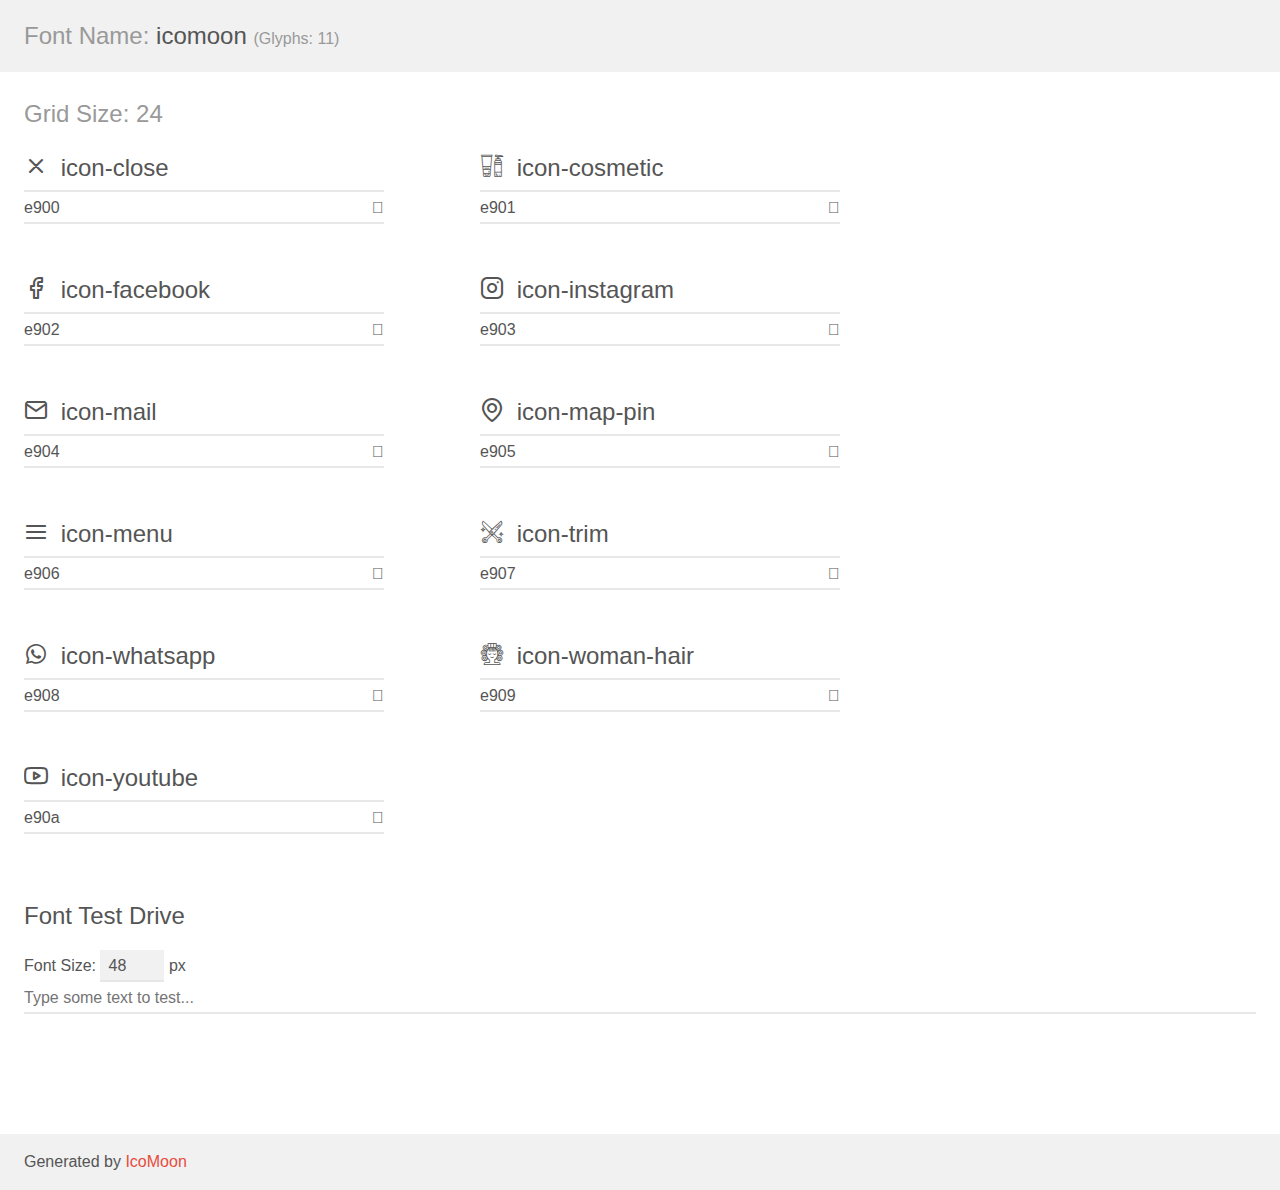
==== assets/fonts/demo.html @ 9321d77c "Novo Commit" ====
<!doctype html>
<html>
<head>
    <meta charset="utf-8">
    <title>IcoMoon Demo</title>
    <meta name="description" content="An Icon Font Generated By IcoMoon.io">
    <meta name="viewport" content="width=device-width, initial-scale=1">
    <link rel="stylesheet" href="demo-files/demo.css">
    <link rel="stylesheet" href="style.css"></head>
<body>
    <div class="bgc1 clearfix">
        <h1 class="mhmm mvm"><span class="fgc1">Font Name:</span> icomoon <small class="fgc1">(Glyphs:&nbsp;11)</small></h1>
    </div>
    <div class="clearfix mhl ptl">
        <h1 class="mvm mtn fgc1">Grid Size: 24</h1>
        <div class="glyph fs1">
            <div class="clearfix bshadow0 pbs">
                <span class="icon-close"></span>
                <span class="mls"> icon-close</span>
            </div>
            <fieldset class="fs0 size1of1 clearfix hidden-false">
                <input type="text" readonly value="e900" class="unit size1of2" />
                <input type="text" maxlength="1" readonly value="&#xe900;" class="unitRight size1of2 talign-right" />
            </fieldset>
            <div class="fs0 bshadow0 clearfix hidden-true">
                <span class="unit pvs fgc1">liga: </span>
                <input type="text" readonly value="" class="liga unitRight" />
            </div>
        </div>
        <div class="glyph fs1">
            <div class="clearfix bshadow0 pbs">
                <span class="icon-cosmetic"></span>
                <span class="mls"> icon-cosmetic</span>
            </div>
            <fieldset class="fs0 size1of1 clearfix hidden-false">
                <input type="text" readonly value="e901" class="unit size1of2" />
                <input type="text" maxlength="1" readonly value="&#xe901;" class="unitRight size1of2 talign-right" />
            </fieldset>
            <div class="fs0 bshadow0 clearfix hidden-true">
                <span class="unit pvs fgc1">liga: </span>
                <input type="text" readonly value="" class="liga unitRight" />
            </div>
        </div>
        <div class="glyph fs1">
            <div class="clearfix bshadow0 pbs">
                <span class="icon-facebook"></span>
                <span class="mls"> icon-facebook</span>
            </div>
            <fieldset class="fs0 size1of1 clearfix hidden-false">
                <input type="text" readonly value="e902" class="unit size1of2" />
                <input type="text" maxlength="1" readonly value="&#xe902;" class="unitRight size1of2 talign-right" />
            </fieldset>
            <div class="fs0 bshadow0 clearfix hidden-true">
                <span class="unit pvs fgc1">liga: </span>
                <input type="text" readonly value="" class="liga unitRight" />
            </div>
        </div>
        <div class="glyph fs1">
            <div class="clearfix bshadow0 pbs">
                <span class="icon-instagram"></span>
                <span class="mls"> icon-instagram</span>
            </div>
            <fieldset class="fs0 size1of1 clearfix hidden-false">
                <input type="text" readonly value="e903" class="unit size1of2" />
                <input type="text" maxlength="1" readonly value="&#xe903;" class="unitRight size1of2 talign-right" />
            </fieldset>
            <div class="fs0 bshadow0 clearfix hidden-true">
                <span class="unit pvs fgc1">liga: </span>
                <input type="text" readonly value="" class="liga unitRight" />
            </div>
        </div>
        <div class="glyph fs1">
            <div class="clearfix bshadow0 pbs">
                <span class="icon-mail"></span>
                <span class="mls"> icon-mail</span>
            </div>
            <fieldset class="fs0 size1of1 clearfix hidden-false">
                <input type="text" readonly value="e904" class="unit size1of2" />
                <input type="text" maxlength="1" readonly value="&#xe904;" class="unitRight size1of2 talign-right" />
            </fieldset>
            <div class="fs0 bshadow0 clearfix hidden-true">
                <span class="unit pvs fgc1">liga: </span>
                <input type="text" readonly value="" class="liga unitRight" />
            </div>
        </div>
        <div class="glyph fs1">
            <div class="clearfix bshadow0 pbs">
                <span class="icon-map-pin"></span>
                <span class="mls"> icon-map-pin</span>
            </div>
            <fieldset class="fs0 size1of1 clearfix hidden-false">
                <input type="text" readonly value="e905" class="unit size1of2" />
                <input type="text" maxlength="1" readonly value="&#xe905;" class="unitRight size1of2 talign-right" />
            </fieldset>
            <div class="fs0 bshadow0 clearfix hidden-true">
                <span class="unit pvs fgc1">liga: </span>
                <input type="text" readonly value="" class="liga unitRight" />
            </div>
        </div>
        <div class="glyph fs1">
            <div class="clearfix bshadow0 pbs">
                <span class="icon-menu"></span>
                <span class="mls"> icon-menu</span>
            </div>
            <fieldset class="fs0 size1of1 clearfix hidden-false">
                <input type="text" readonly value="e906" class="unit size1of2" />
                <input type="text" maxlength="1" readonly value="&#xe906;" class="unitRight size1of2 talign-right" />
            </fieldset>
            <div class="fs0 bshadow0 clearfix hidden-true">
                <span class="unit pvs fgc1">liga: </span>
                <input type="text" readonly value="" class="liga unitRight" />
            </div>
        </div>
        <div class="glyph fs1">
            <div class="clearfix bshadow0 pbs">
                <span class="icon-trim"></span>
                <span class="mls"> icon-trim</span>
            </div>
            <fieldset class="fs0 size1of1 clearfix hidden-false">
                <input type="text" readonly value="e907" class="unit size1of2" />
                <input type="text" maxlength="1" readonly value="&#xe907;" class="unitRight size1of2 talign-right" />
            </fieldset>
            <div class="fs0 bshadow0 clearfix hidden-true">
                <span class="unit pvs fgc1">liga: </span>
                <input type="text" readonly value="" class="liga unitRight" />
            </div>
        </div>
        <div class="glyph fs1">
            <div class="clearfix bshadow0 pbs">
                <span class="icon-whatsapp"></span>
                <span class="mls"> icon-whatsapp</span>
            </div>
            <fieldset class="fs0 size1of1 clearfix hidden-false">
                <input type="text" readonly value="e908" class="unit size1of2" />
                <input type="text" maxlength="1" readonly value="&#xe908;" class="unitRight size1of2 talign-right" />
            </fieldset>
            <div class="fs0 bshadow0 clearfix hidden-true">
                <span class="unit pvs fgc1">liga: </span>
                <input type="text" readonly value="" class="liga unitRight" />
            </div>
        </div>
        <div class="glyph fs1">
            <div class="clearfix bshadow0 pbs">
                <span class="icon-woman-hair"></span>
                <span class="mls"> icon-woman-hair</span>
            </div>
            <fieldset class="fs0 size1of1 clearfix hidden-false">
                <input type="text" readonly value="e909" class="unit size1of2" />
                <input type="text" maxlength="1" readonly value="&#xe909;" class="unitRight size1of2 talign-right" />
            </fieldset>
            <div class="fs0 bshadow0 clearfix hidden-true">
                <span class="unit pvs fgc1">liga: </span>
                <input type="text" readonly value="" class="liga unitRight" />
            </div>
        </div>
        <div class="glyph fs1">
            <div class="clearfix bshadow0 pbs">
                <span class="icon-youtube"></span>
                <span class="mls"> icon-youtube</span>
            </div>
            <fieldset class="fs0 size1of1 clearfix hidden-false">
                <input type="text" readonly value="e90a" class="unit size1of2" />
                <input type="text" maxlength="1" readonly value="&#xe90a;" class="unitRight size1of2 talign-right" />
            </fieldset>
            <div class="fs0 bshadow0 clearfix hidden-true">
                <span class="unit pvs fgc1">liga: </span>
                <input type="text" readonly value="" class="liga unitRight" />
            </div>
        </div>
    </div>

    <!--[if gt IE 8]><!-->
    <div class="mhl clearfix mbl">
        <h1>Font Test Drive</h1>
        <label>
            Font Size: <input id="fontSize" type="number" class="textbox0 mbm"
            min="8" value="48" />
            px
        </label>
        <input id="testText" type="text" class="phl size1of1 mvl"
        placeholder="Type some text to test..." value=""/>
        <div id="testDrive" class="icon-" style="font-family: icomoon">&nbsp;
        </div>
    </div>
    <!--<![endif]-->
    <div class="bgc1 clearfix">
        <p class="mhl">Generated by <a href="https://icomoon.io/app">IcoMoon</a></p>
    </div>

    <script src="demo-files/demo.js"></script>
</body>
</html>
---- assets/fonts/demo-files/demo.css ----
body {
  padding: 0;
  margin: 0;
  font-family: sans-serif;
  font-size: 1em;
  line-height: 1.5;
  color: #555;
  background: #fff;
}
h1 {
  font-size: 1.5em;
  font-weight: normal;
}
small {
  font-size: .66666667em;
}
a {
  color: #e74c3c;
  text-decoration: none;
}
a:hover, a:focus {
  box-shadow: 0 1px #e74c3c;
}
.bshadow0, input {
  box-shadow: inset 0 -2px #e7e7e7;
}
input:hover {
  box-shadow: inset 0 -2px #ccc;
}
input, fieldset {
  font-family: sans-serif;
  font-size: 1em;
  margin: 0;
  padding: 0;
  border: 0;
}
input {
  color: inherit;
  line-height: 1.5;
  height: 1.5em;
  padding: .25em 0;
}
input:focus {
  outline: none;
  box-shadow: inset 0 -2px #449fdb;
}
.glyph {
  font-size: 16px;
  width: 15em;
  padding-bottom: 1em;
  margin-right: 4em;
  margin-bottom: 1em;
  float: left;
  overflow: hidden;
}
.liga {
  width: 80%;
  width: calc(100% - 2.5em);
}
.talign-right {
  text-align: right;
}
.talign-center {
  text-align: center;
}
.bgc1 {
  background: #f1f1f1;
}
.fgc1 {
  color: #999;
}
.fgc0 {
  color: #000;
}
p {
  margin-top: 1em;
  margin-bottom: 1em;
}
.mvm {
  margin-top: .75em;
  margin-bottom: .75em;
}
.mtn {
  margin-top: 0;
}
.mtl, .mal {
  margin-top: 1.5em;
}
.mbl, .mal {
  margin-bottom: 1.5em;
}
.mal, .mhl {
  margin-left: 1.5em;
  margin-right: 1.5em;
}
.mhmm {
  margin-left: 1em;
  margin-right: 1em;
}
.mls {
  margin-left: .25em;
}
.ptl {
  padding-top: 1.5em;
}
.pbs, .pvs {
  padding-bottom: .25em;
}
.pvs, .pts {
  padding-top: .25em;
}
.unit {
  float: left;
}
.unitRight {
  float: right;
}
.size1of2 {
  width: 50%;
}
.size1of1 {
  width: 100%;
}
.clearfix:before, .clearfix:after {
  content: " ";
  display: table;
}
.clearfix:after {
  clear: both;
}
.hidden-true {
  display: none;
}
.textbox0 {
  width: 3em;
  background: #f1f1f1;
  padding: .25em .5em;
  line-height: 1.5;
  height: 1.5em;
}
#testDrive {
  display: block;
  padding-top: 24px;
  line-height: 1.5;
}
.fs0 {
  font-size: 16px;
}
.fs1 {
  font-size: 24px;
}
---- assets/fonts/style.css ----
@font-face {
  font-family: 'icomoon';
  src:  url('fonts/icomoon.eot?8j3fib');
  src:  url('fonts/icomoon.eot?8j3fib#iefix') format('embedded-opentype'),
    url('fonts/icomoon.ttf?8j3fib') format('truetype'),
    url('fonts/icomoon.woff?8j3fib') format('woff'),
    url('fonts/icomoon.svg?8j3fib#icomoon') format('svg');
  font-weight: normal;
  font-style: normal;
  font-display: block;
}

[class^="icon-"], [class*=" icon-"] {
  /* use !important to prevent issues with browser extensions that change fonts */
  font-family: 'icomoon' !important;
  speak: never;
  font-style: normal;
  font-weight: normal;
  font-variant: normal;
  text-transform: none;
  line-height: 1;

  /* Better Font Rendering =========== */
  -webkit-font-smoothing: antialiased;
  -moz-osx-font-smoothing: grayscale;
}

.icon-close:before {
  content: "\e900";
}
.icon-cosmetic:before {
  content: "\e901";
}
.icon-facebook:before {
  content: "\e902";
}
.icon-instagram:before {
  content: "\e903";
}
.icon-mail:before {
  content: "\e904";
}
.icon-map-pin:before {
  content: "\e905";
}
.icon-menu:before {
  content: "\e906";
}
.icon-trim:before {
  content: "\e907";
}
.icon-whatsapp:before {
  content: "\e908";
}
.icon-woman-hair:before {
  content: "\e909";
}
.icon-youtube:before {
  content: "\e90a";
}
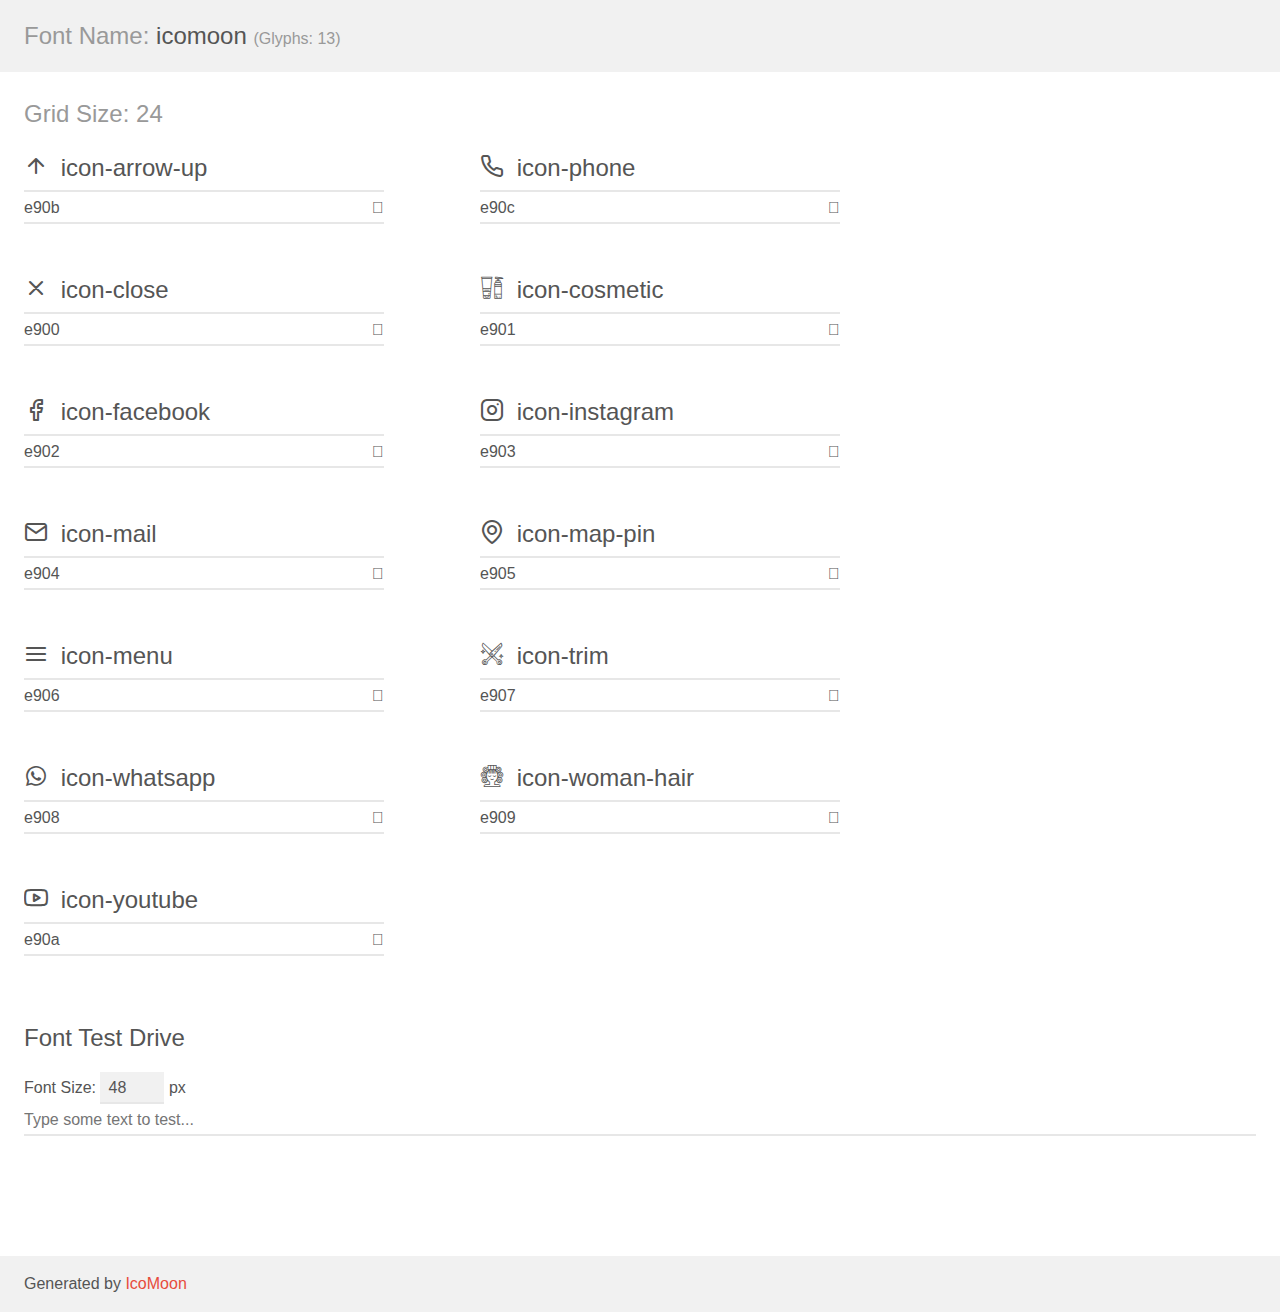
==== commit 8c856e9c: "FOOTER" ====
--- a/assets/fonts/demo.html
+++ b/assets/fonts/demo.html
@@ -9,10 +9,38 @@
     <link rel="stylesheet" href="style.css"></head>
 <body>
     <div class="bgc1 clearfix">
-        <h1 class="mhmm mvm"><span class="fgc1">Font Name:</span> icomoon <small class="fgc1">(Glyphs:&nbsp;11)</small></h1>
+        <h1 class="mhmm mvm"><span class="fgc1">Font Name:</span> icomoon <small class="fgc1">(Glyphs:&nbsp;13)</small></h1>
     </div>
     <div class="clearfix mhl ptl">
         <h1 class="mvm mtn fgc1">Grid Size: 24</h1>
+        <div class="glyph fs1">
+            <div class="clearfix bshadow0 pbs">
+                <span class="icon-arrow-up"></span>
+                <span class="mls"> icon-arrow-up</span>
+            </div>
+            <fieldset class="fs0 size1of1 clearfix hidden-false">
+                <input type="text" readonly value="e90b" class="unit size1of2" />
+                <input type="text" maxlength="1" readonly value="&#xe90b;" class="unitRight size1of2 talign-right" />
+            </fieldset>
+            <div class="fs0 bshadow0 clearfix hidden-true">
+                <span class="unit pvs fgc1">liga: </span>
+                <input type="text" readonly value="" class="liga unitRight" />
+            </div>
+        </div>
+        <div class="glyph fs1">
+            <div class="clearfix bshadow0 pbs">
+                <span class="icon-phone"></span>
+                <span class="mls"> icon-phone</span>
+            </div>
+            <fieldset class="fs0 size1of1 clearfix hidden-false">
+                <input type="text" readonly value="e90c" class="unit size1of2" />
+                <input type="text" maxlength="1" readonly value="&#xe90c;" class="unitRight size1of2 talign-right" />
+            </fieldset>
+            <div class="fs0 bshadow0 clearfix hidden-true">
+                <span class="unit pvs fgc1">liga: </span>
+                <input type="text" readonly value="" class="liga unitRight" />
+            </div>
+        </div>
         <div class="glyph fs1">
             <div class="clearfix bshadow0 pbs">
                 <span class="icon-close"></span>
--- a/assets/fonts/style.css
+++ b/assets/fonts/style.css
@@ -1,10 +1,10 @@
 @font-face {
   font-family: 'icomoon';
-  src:  url('fonts/icomoon.eot?8j3fib');
-  src:  url('fonts/icomoon.eot?8j3fib#iefix') format('embedded-opentype'),
-    url('fonts/icomoon.ttf?8j3fib') format('truetype'),
-    url('fonts/icomoon.woff?8j3fib') format('woff'),
-    url('fonts/icomoon.svg?8j3fib#icomoon') format('svg');
+  src:  url('fonts/icomoon.eot?e1of4k');
+  src:  url('fonts/icomoon.eot?e1of4k#iefix') format('embedded-opentype'),
+    url('fonts/icomoon.ttf?e1of4k') format('truetype'),
+    url('fonts/icomoon.woff?e1of4k') format('woff'),
+    url('fonts/icomoon.svg?e1of4k#icomoon') format('svg');
   font-weight: normal;
   font-style: normal;
   font-display: block;
@@ -25,6 +25,12 @@
   -moz-osx-font-smoothing: grayscale;
 }
 
+.icon-arrow-up:before {
+  content: "\e90b";
+}
+.icon-phone:before {
+  content: "\e90c";
+}
 .icon-close:before {
   content: "\e900";
 }
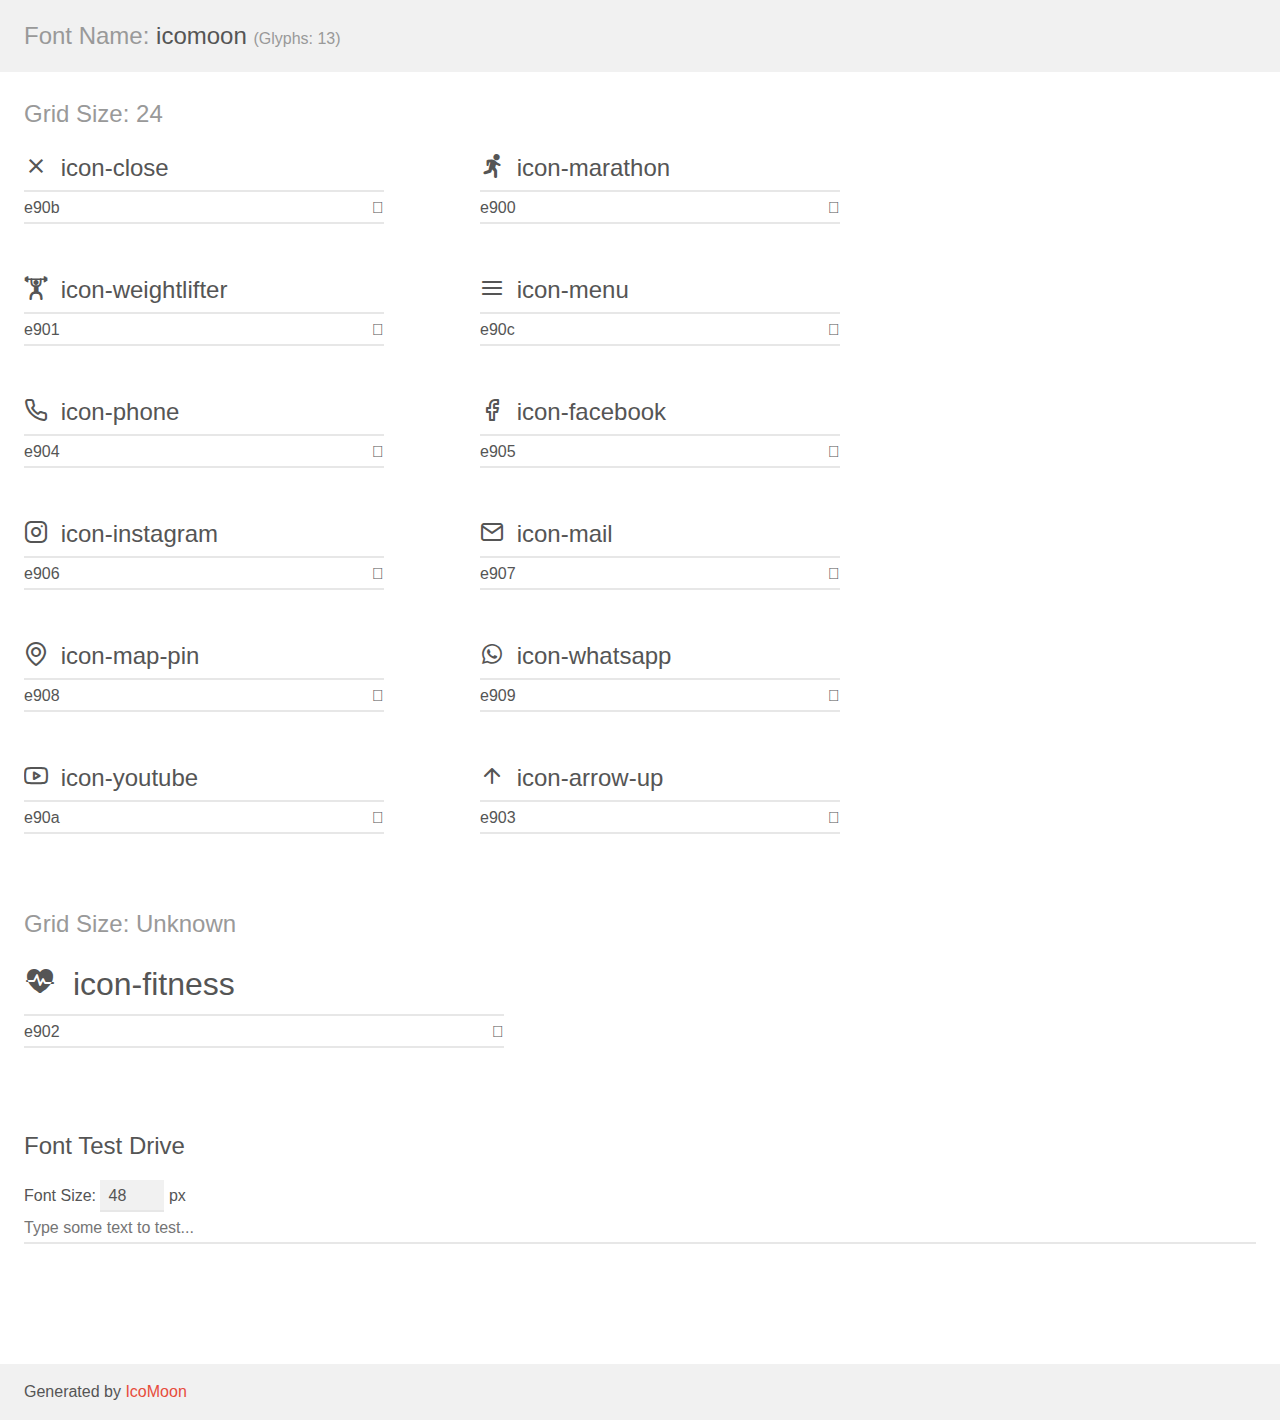
==== commit 9e4dff64: "Running Coach" ====
--- a/assets/fonts/demo.html
+++ b/assets/fonts/demo.html
@@ -15,180 +15,183 @@
         <h1 class="mvm mtn fgc1">Grid Size: 24</h1>
         <div class="glyph fs1">
             <div class="clearfix bshadow0 pbs">
+                <span class="icon-close"></span>
+                <span class="mls"> icon-close</span>
+            </div>
+            <fieldset class="fs0 size1of1 clearfix hidden-false">
+                <input type="text" readonly value="e90b" class="unit size1of2" />
+                <input type="text" maxlength="1" readonly value="&#xe90b;" class="unitRight size1of2 talign-right" />
+            </fieldset>
+            <div class="fs0 bshadow0 clearfix hidden-true">
+                <span class="unit pvs fgc1">liga: </span>
+                <input type="text" readonly value="" class="liga unitRight" />
+            </div>
+        </div>
+        <div class="glyph fs1">
+            <div class="clearfix bshadow0 pbs">
+                <span class="icon-marathon"></span>
+                <span class="mls"> icon-marathon</span>
+            </div>
+            <fieldset class="fs0 size1of1 clearfix hidden-false">
+                <input type="text" readonly value="e900" class="unit size1of2" />
+                <input type="text" maxlength="1" readonly value="&#xe900;" class="unitRight size1of2 talign-right" />
+            </fieldset>
+            <div class="fs0 bshadow0 clearfix hidden-true">
+                <span class="unit pvs fgc1">liga: </span>
+                <input type="text" readonly value="" class="liga unitRight" />
+            </div>
+        </div>
+        <div class="glyph fs1">
+            <div class="clearfix bshadow0 pbs">
+                <span class="icon-weightlifter"></span>
+                <span class="mls"> icon-weightlifter</span>
+            </div>
+            <fieldset class="fs0 size1of1 clearfix hidden-false">
+                <input type="text" readonly value="e901" class="unit size1of2" />
+                <input type="text" maxlength="1" readonly value="&#xe901;" class="unitRight size1of2 talign-right" />
+            </fieldset>
+            <div class="fs0 bshadow0 clearfix hidden-true">
+                <span class="unit pvs fgc1">liga: </span>
+                <input type="text" readonly value="" class="liga unitRight" />
+            </div>
+        </div>
+        <div class="glyph fs1">
+            <div class="clearfix bshadow0 pbs">
+                <span class="icon-menu"></span>
+                <span class="mls"> icon-menu</span>
+            </div>
+            <fieldset class="fs0 size1of1 clearfix hidden-false">
+                <input type="text" readonly value="e90c" class="unit size1of2" />
+                <input type="text" maxlength="1" readonly value="&#xe90c;" class="unitRight size1of2 talign-right" />
+            </fieldset>
+            <div class="fs0 bshadow0 clearfix hidden-true">
+                <span class="unit pvs fgc1">liga: </span>
+                <input type="text" readonly value="" class="liga unitRight" />
+            </div>
+        </div>
+        <div class="glyph fs1">
+            <div class="clearfix bshadow0 pbs">
+                <span class="icon-phone"></span>
+                <span class="mls"> icon-phone</span>
+            </div>
+            <fieldset class="fs0 size1of1 clearfix hidden-false">
+                <input type="text" readonly value="e904" class="unit size1of2" />
+                <input type="text" maxlength="1" readonly value="&#xe904;" class="unitRight size1of2 talign-right" />
+            </fieldset>
+            <div class="fs0 bshadow0 clearfix hidden-true">
+                <span class="unit pvs fgc1">liga: </span>
+                <input type="text" readonly value="" class="liga unitRight" />
+            </div>
+        </div>
+        <div class="glyph fs1">
+            <div class="clearfix bshadow0 pbs">
+                <span class="icon-facebook"></span>
+                <span class="mls"> icon-facebook</span>
+            </div>
+            <fieldset class="fs0 size1of1 clearfix hidden-false">
+                <input type="text" readonly value="e905" class="unit size1of2" />
+                <input type="text" maxlength="1" readonly value="&#xe905;" class="unitRight size1of2 talign-right" />
+            </fieldset>
+            <div class="fs0 bshadow0 clearfix hidden-true">
+                <span class="unit pvs fgc1">liga: </span>
+                <input type="text" readonly value="" class="liga unitRight" />
+            </div>
+        </div>
+        <div class="glyph fs1">
+            <div class="clearfix bshadow0 pbs">
+                <span class="icon-instagram"></span>
+                <span class="mls"> icon-instagram</span>
+            </div>
+            <fieldset class="fs0 size1of1 clearfix hidden-false">
+                <input type="text" readonly value="e906" class="unit size1of2" />
+                <input type="text" maxlength="1" readonly value="&#xe906;" class="unitRight size1of2 talign-right" />
+            </fieldset>
+            <div class="fs0 bshadow0 clearfix hidden-true">
+                <span class="unit pvs fgc1">liga: </span>
+                <input type="text" readonly value="" class="liga unitRight" />
+            </div>
+        </div>
+        <div class="glyph fs1">
+            <div class="clearfix bshadow0 pbs">
+                <span class="icon-mail"></span>
+                <span class="mls"> icon-mail</span>
+            </div>
+            <fieldset class="fs0 size1of1 clearfix hidden-false">
+                <input type="text" readonly value="e907" class="unit size1of2" />
+                <input type="text" maxlength="1" readonly value="&#xe907;" class="unitRight size1of2 talign-right" />
+            </fieldset>
+            <div class="fs0 bshadow0 clearfix hidden-true">
+                <span class="unit pvs fgc1">liga: </span>
+                <input type="text" readonly value="" class="liga unitRight" />
+            </div>
+        </div>
+        <div class="glyph fs1">
+            <div class="clearfix bshadow0 pbs">
+                <span class="icon-map-pin"></span>
+                <span class="mls"> icon-map-pin</span>
+            </div>
+            <fieldset class="fs0 size1of1 clearfix hidden-false">
+                <input type="text" readonly value="e908" class="unit size1of2" />
+                <input type="text" maxlength="1" readonly value="&#xe908;" class="unitRight size1of2 talign-right" />
+            </fieldset>
+            <div class="fs0 bshadow0 clearfix hidden-true">
+                <span class="unit pvs fgc1">liga: </span>
+                <input type="text" readonly value="" class="liga unitRight" />
+            </div>
+        </div>
+        <div class="glyph fs1">
+            <div class="clearfix bshadow0 pbs">
+                <span class="icon-whatsapp"></span>
+                <span class="mls"> icon-whatsapp</span>
+            </div>
+            <fieldset class="fs0 size1of1 clearfix hidden-false">
+                <input type="text" readonly value="e909" class="unit size1of2" />
+                <input type="text" maxlength="1" readonly value="&#xe909;" class="unitRight size1of2 talign-right" />
+            </fieldset>
+            <div class="fs0 bshadow0 clearfix hidden-true">
+                <span class="unit pvs fgc1">liga: </span>
+                <input type="text" readonly value="" class="liga unitRight" />
+            </div>
+        </div>
+        <div class="glyph fs1">
+            <div class="clearfix bshadow0 pbs">
+                <span class="icon-youtube"></span>
+                <span class="mls"> icon-youtube</span>
+            </div>
+            <fieldset class="fs0 size1of1 clearfix hidden-false">
+                <input type="text" readonly value="e90a" class="unit size1of2" />
+                <input type="text" maxlength="1" readonly value="&#xe90a;" class="unitRight size1of2 talign-right" />
+            </fieldset>
+            <div class="fs0 bshadow0 clearfix hidden-true">
+                <span class="unit pvs fgc1">liga: </span>
+                <input type="text" readonly value="" class="liga unitRight" />
+            </div>
+        </div>
+        <div class="glyph fs1">
+            <div class="clearfix bshadow0 pbs">
                 <span class="icon-arrow-up"></span>
                 <span class="mls"> icon-arrow-up</span>
             </div>
             <fieldset class="fs0 size1of1 clearfix hidden-false">
-                <input type="text" readonly value="e90b" class="unit size1of2" />
-                <input type="text" maxlength="1" readonly value="&#xe90b;" class="unitRight size1of2 talign-right" />
-            </fieldset>
-            <div class="fs0 bshadow0 clearfix hidden-true">
-                <span class="unit pvs fgc1">liga: </span>
-                <input type="text" readonly value="" class="liga unitRight" />
-            </div>
-        </div>
-        <div class="glyph fs1">
-            <div class="clearfix bshadow0 pbs">
-                <span class="icon-phone"></span>
-                <span class="mls"> icon-phone</span>
-            </div>
-            <fieldset class="fs0 size1of1 clearfix hidden-false">
-                <input type="text" readonly value="e90c" class="unit size1of2" />
-                <input type="text" maxlength="1" readonly value="&#xe90c;" class="unitRight size1of2 talign-right" />
-            </fieldset>
-            <div class="fs0 bshadow0 clearfix hidden-true">
-                <span class="unit pvs fgc1">liga: </span>
-                <input type="text" readonly value="" class="liga unitRight" />
-            </div>
-        </div>
-        <div class="glyph fs1">
-            <div class="clearfix bshadow0 pbs">
-                <span class="icon-close"></span>
-                <span class="mls"> icon-close</span>
-            </div>
-            <fieldset class="fs0 size1of1 clearfix hidden-false">
-                <input type="text" readonly value="e900" class="unit size1of2" />
-                <input type="text" maxlength="1" readonly value="&#xe900;" class="unitRight size1of2 talign-right" />
-            </fieldset>
-            <div class="fs0 bshadow0 clearfix hidden-true">
-                <span class="unit pvs fgc1">liga: </span>
-                <input type="text" readonly value="" class="liga unitRight" />
-            </div>
-        </div>
-        <div class="glyph fs1">
-            <div class="clearfix bshadow0 pbs">
-                <span class="icon-cosmetic"></span>
-                <span class="mls"> icon-cosmetic</span>
-            </div>
-            <fieldset class="fs0 size1of1 clearfix hidden-false">
-                <input type="text" readonly value="e901" class="unit size1of2" />
-                <input type="text" maxlength="1" readonly value="&#xe901;" class="unitRight size1of2 talign-right" />
-            </fieldset>
-            <div class="fs0 bshadow0 clearfix hidden-true">
-                <span class="unit pvs fgc1">liga: </span>
-                <input type="text" readonly value="" class="liga unitRight" />
-            </div>
-        </div>
-        <div class="glyph fs1">
-            <div class="clearfix bshadow0 pbs">
-                <span class="icon-facebook"></span>
-                <span class="mls"> icon-facebook</span>
+                <input type="text" readonly value="e903" class="unit size1of2" />
+                <input type="text" maxlength="1" readonly value="&#xe903;" class="unitRight size1of2 talign-right" />
+            </fieldset>
+            <div class="fs0 bshadow0 clearfix hidden-true">
+                <span class="unit pvs fgc1">liga: </span>
+                <input type="text" readonly value="" class="liga unitRight" />
+            </div>
+        </div>
+    </div>
+    <div class="clearfix mhl ptl">
+        <h1 class="mvm mtn fgc1">Grid Size: Unknown</h1>
+        <div class="glyph fs2">
+            <div class="clearfix bshadow0 pbs">
+                <span class="icon-fitness"></span>
+                <span class="mls"> icon-fitness</span>
             </div>
             <fieldset class="fs0 size1of1 clearfix hidden-false">
                 <input type="text" readonly value="e902" class="unit size1of2" />
                 <input type="text" maxlength="1" readonly value="&#xe902;" class="unitRight size1of2 talign-right" />
-            </fieldset>
-            <div class="fs0 bshadow0 clearfix hidden-true">
-                <span class="unit pvs fgc1">liga: </span>
-                <input type="text" readonly value="" class="liga unitRight" />
-            </div>
-        </div>
-        <div class="glyph fs1">
-            <div class="clearfix bshadow0 pbs">
-                <span class="icon-instagram"></span>
-                <span class="mls"> icon-instagram</span>
-            </div>
-            <fieldset class="fs0 size1of1 clearfix hidden-false">
-                <input type="text" readonly value="e903" class="unit size1of2" />
-                <input type="text" maxlength="1" readonly value="&#xe903;" class="unitRight size1of2 talign-right" />
-            </fieldset>
-            <div class="fs0 bshadow0 clearfix hidden-true">
-                <span class="unit pvs fgc1">liga: </span>
-                <input type="text" readonly value="" class="liga unitRight" />
-            </div>
-        </div>
-        <div class="glyph fs1">
-            <div class="clearfix bshadow0 pbs">
-                <span class="icon-mail"></span>
-                <span class="mls"> icon-mail</span>
-            </div>
-            <fieldset class="fs0 size1of1 clearfix hidden-false">
-                <input type="text" readonly value="e904" class="unit size1of2" />
-                <input type="text" maxlength="1" readonly value="&#xe904;" class="unitRight size1of2 talign-right" />
-            </fieldset>
-            <div class="fs0 bshadow0 clearfix hidden-true">
-                <span class="unit pvs fgc1">liga: </span>
-                <input type="text" readonly value="" class="liga unitRight" />
-            </div>
-        </div>
-        <div class="glyph fs1">
-            <div class="clearfix bshadow0 pbs">
-                <span class="icon-map-pin"></span>
-                <span class="mls"> icon-map-pin</span>
-            </div>
-            <fieldset class="fs0 size1of1 clearfix hidden-false">
-                <input type="text" readonly value="e905" class="unit size1of2" />
-                <input type="text" maxlength="1" readonly value="&#xe905;" class="unitRight size1of2 talign-right" />
-            </fieldset>
-            <div class="fs0 bshadow0 clearfix hidden-true">
-                <span class="unit pvs fgc1">liga: </span>
-                <input type="text" readonly value="" class="liga unitRight" />
-            </div>
-        </div>
-        <div class="glyph fs1">
-            <div class="clearfix bshadow0 pbs">
-                <span class="icon-menu"></span>
-                <span class="mls"> icon-menu</span>
-            </div>
-            <fieldset class="fs0 size1of1 clearfix hidden-false">
-                <input type="text" readonly value="e906" class="unit size1of2" />
-                <input type="text" maxlength="1" readonly value="&#xe906;" class="unitRight size1of2 talign-right" />
-            </fieldset>
-            <div class="fs0 bshadow0 clearfix hidden-true">
-                <span class="unit pvs fgc1">liga: </span>
-                <input type="text" readonly value="" class="liga unitRight" />
-            </div>
-        </div>
-        <div class="glyph fs1">
-            <div class="clearfix bshadow0 pbs">
-                <span class="icon-trim"></span>
-                <span class="mls"> icon-trim</span>
-            </div>
-            <fieldset class="fs0 size1of1 clearfix hidden-false">
-                <input type="text" readonly value="e907" class="unit size1of2" />
-                <input type="text" maxlength="1" readonly value="&#xe907;" class="unitRight size1of2 talign-right" />
-            </fieldset>
-            <div class="fs0 bshadow0 clearfix hidden-true">
-                <span class="unit pvs fgc1">liga: </span>
-                <input type="text" readonly value="" class="liga unitRight" />
-            </div>
-        </div>
-        <div class="glyph fs1">
-            <div class="clearfix bshadow0 pbs">
-                <span class="icon-whatsapp"></span>
-                <span class="mls"> icon-whatsapp</span>
-            </div>
-            <fieldset class="fs0 size1of1 clearfix hidden-false">
-                <input type="text" readonly value="e908" class="unit size1of2" />
-                <input type="text" maxlength="1" readonly value="&#xe908;" class="unitRight size1of2 talign-right" />
-            </fieldset>
-            <div class="fs0 bshadow0 clearfix hidden-true">
-                <span class="unit pvs fgc1">liga: </span>
-                <input type="text" readonly value="" class="liga unitRight" />
-            </div>
-        </div>
-        <div class="glyph fs1">
-            <div class="clearfix bshadow0 pbs">
-                <span class="icon-woman-hair"></span>
-                <span class="mls"> icon-woman-hair</span>
-            </div>
-            <fieldset class="fs0 size1of1 clearfix hidden-false">
-                <input type="text" readonly value="e909" class="unit size1of2" />
-                <input type="text" maxlength="1" readonly value="&#xe909;" class="unitRight size1of2 talign-right" />
-            </fieldset>
-            <div class="fs0 bshadow0 clearfix hidden-true">
-                <span class="unit pvs fgc1">liga: </span>
-                <input type="text" readonly value="" class="liga unitRight" />
-            </div>
-        </div>
-        <div class="glyph fs1">
-            <div class="clearfix bshadow0 pbs">
-                <span class="icon-youtube"></span>
-                <span class="mls"> icon-youtube</span>
-            </div>
-            <fieldset class="fs0 size1of1 clearfix hidden-false">
-                <input type="text" readonly value="e90a" class="unit size1of2" />
-                <input type="text" maxlength="1" readonly value="&#xe90a;" class="unitRight size1of2 talign-right" />
             </fieldset>
             <div class="fs0 bshadow0 clearfix hidden-true">
                 <span class="unit pvs fgc1">liga: </span>
--- a/assets/fonts/demo-files/demo.css
+++ b/assets/fonts/demo-files/demo.css
@@ -149,4 +149,7 @@
 .fs1 {
   font-size: 24px;
 }
+.fs2 {
+  font-size: 32px;
+}
 
--- a/assets/fonts/style.css
+++ b/assets/fonts/style.css
@@ -1,10 +1,10 @@
 @font-face {
   font-family: 'icomoon';
-  src:  url('fonts/icomoon.eot?e1of4k');
-  src:  url('fonts/icomoon.eot?e1of4k#iefix') format('embedded-opentype'),
-    url('fonts/icomoon.ttf?e1of4k') format('truetype'),
-    url('fonts/icomoon.woff?e1of4k') format('woff'),
-    url('fonts/icomoon.svg?e1of4k#icomoon') format('svg');
+  src:  url('fonts/icomoon.eot?vayyjv');
+  src:  url('fonts/icomoon.eot?vayyjv#iefix') format('embedded-opentype'),
+    url('fonts/icomoon.ttf?vayyjv') format('truetype'),
+    url('fonts/icomoon.woff?vayyjv') format('woff'),
+    url('fonts/icomoon.svg?vayyjv#icomoon') format('svg');
   font-weight: normal;
   font-style: normal;
   font-display: block;
@@ -25,42 +25,42 @@
   -moz-osx-font-smoothing: grayscale;
 }
 
-.icon-arrow-up:before {
+.icon-close:before {
   content: "\e90b";
 }
-.icon-phone:before {
+.icon-marathon:before {
+  content: "\e900";
+}
+.icon-weightlifter:before {
+  content: "\e901";
+}
+.icon-menu:before {
   content: "\e90c";
 }
-.icon-close:before {
-  content: "\e900";
-}
-.icon-cosmetic:before {
-  content: "\e901";
+.icon-phone:before {
+  content: "\e904";
 }
 .icon-facebook:before {
-  content: "\e902";
+  content: "\e905";
 }
 .icon-instagram:before {
-  content: "\e903";
+  content: "\e906";
 }
 .icon-mail:before {
-  content: "\e904";
+  content: "\e907";
 }
 .icon-map-pin:before {
-  content: "\e905";
-}
-.icon-menu:before {
-  content: "\e906";
-}
-.icon-trim:before {
-  content: "\e907";
+  content: "\e908";
 }
 .icon-whatsapp:before {
-  content: "\e908";
-}
-.icon-woman-hair:before {
   content: "\e909";
 }
 .icon-youtube:before {
   content: "\e90a";
 }
+.icon-arrow-up:before {
+  content: "\e903";
+}
+.icon-fitness:before {
+  content: "\e902";
+}
